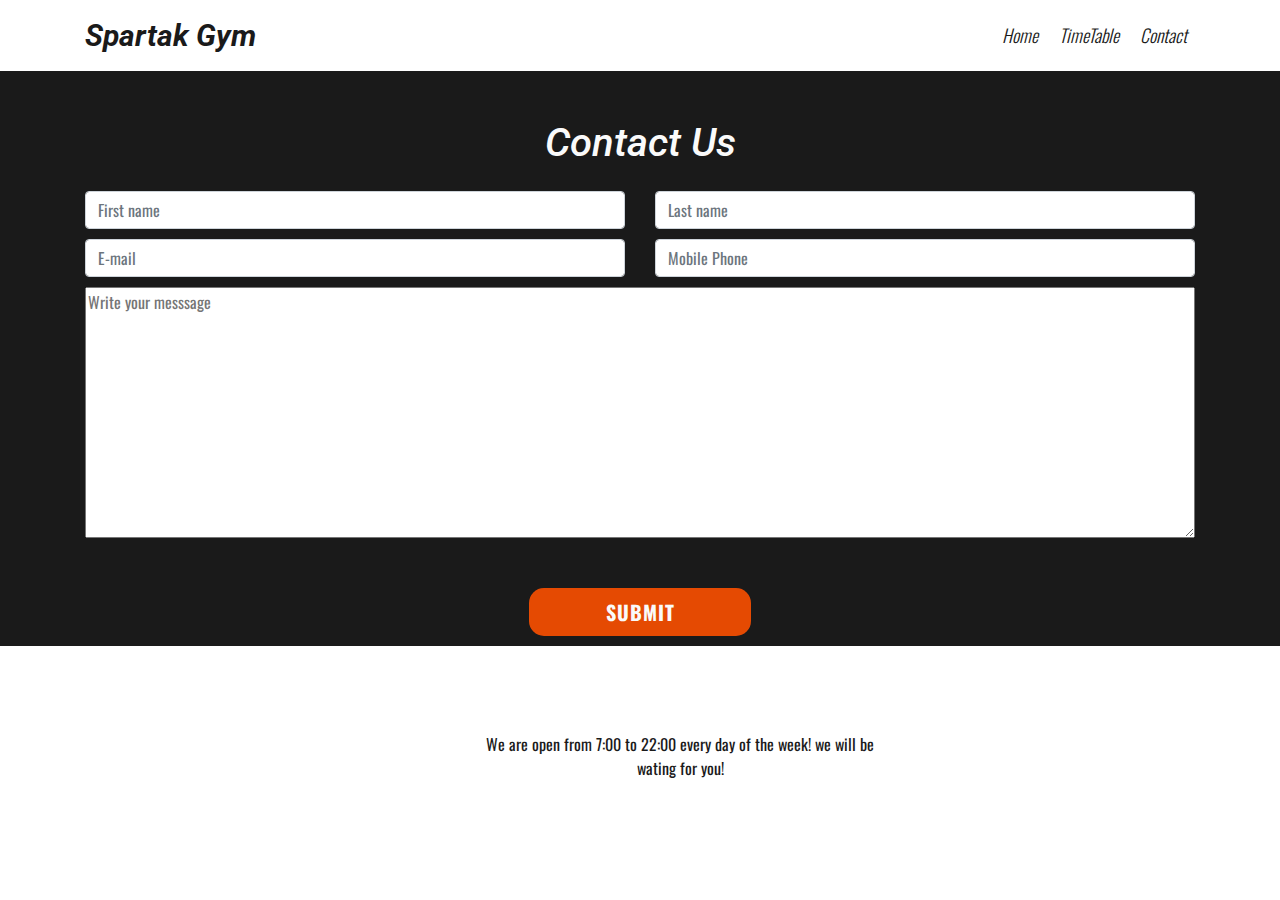
==== contact.html @ e70fc8d0 "updating contac.html and timetable.html and index.html layouts button and content" ====
<!DOCTYPE html>
<html lang="en">

<head>
	<meta charset="UTF-8">
	<meta name="viewport" content="width=device-width, initial-scale=1.0">
	<title>Spartak Gym</title>
	<!--BootStrapp-->
	<link rel="stylesheet" href="https://stackpath.bootstrapcdn.com/bootstrap/4.5.2/css/bootstrap.min.css"
		integrity="sha384-JcKb8q3iqJ61gNV9KGb8thSsNjpSL0n8PARn9HuZOnIxN0hoP+VmmDGMN5t9UJ0Z" crossorigin="anonymous">
	<!--FontAwesome-->
	<link rel="stylesheet" href="https://use.fontawesome.com/releases/v5.15.0/css/all.css"
		integrity="sha384-OLYO0LymqQ+uHXELyx93kblK5YIS3B2ZfLGBmsJaUyor7CpMTBsahDHByqSuWW+q" crossorigin="anonymous">
	<!--CustomCSS-->
	<link rel="stylesheet" href="assets/css/style.css">
</head>

<body>
	<!--Navbar-->
	<nav class="navbar navbar-expand-lg">
		<div class="container">
			<a class="navbar-brand logo-brand" href="index.html">Spartak Gym</a>
			<button class="navbar-toggler" type="button" data-toggle="collapse" data-target="#navbarSupportedContent" aria-controls="navbarSupportedContent" aria-expanded="false" aria-label="Toggle navigation">
    <i class="fas fa-bars"></i>
  </button>

			<div class="collapse navbar-collapse" id="navbarSupportedContent">
				<ul class="navbar-nav ml-auto">
					<li class="nav-item">
						<a class="nav-link nav-link-nav" href="index.html">Home</a>
					</li>
					<li class="nav-item">
						<a class="nav-link nav-link-nav" href="timetable.html">TimeTable</a>
					</li>
					<li class="nav-item">
						<a class="nav-link nav-link-nav" href="contact.html">Contact</a>
					</li>
				</ul>
			</div>
		</div>
	</nav>
	<!--/Navbar-->
	<!--Contact-->
	<section class="contact-bg">

		<div class="container">
			<div class="row">
				<div class="col contact-header mt-5">
					<h4>Contact Us</h4>
				</div>
			</div>
			<form class="form-section mt-3">
				<div class="row">
					<div class="col-sm-12 col-md-6">
						<input type="text" class="form-control inputs-style" placeholder="First name" required>
                    </div>
						<div class="col-sm-12 col-md-6">
							<input type="text" class="form-control inputs-style" placeholder="Last name" required>
                    </div>
						</div>
						<div class="row">
							<div class="col-sm-12 col-md-6">
								<input type="email" class="form-control inputs-style" placeholder="E-mail" required>
                    </div>
								<div class="col-sm-12 col-md-6">
									<input type="text" class="form-control inputs-style" placeholder="Mobile Phone" required>
                    </div>
								</div>
								<div class="row">
									<div class="col">
										<textarea name="contact" id="contact-text" cols="100" rows="10" placeholder="Write your messsage" required></textarea>
									</div>
								</div>
                                <div class="row">
                                    <div class="col text-center">
										<button  value="submit" class="btn btn-bg btn-lg">
                                        Submit
                                    </button>
									</div>
                                </div>
			</form>
		</div>
	</section>
	<!--/Contact-->
	<!--Footer-->
	<footer class="footer-site">
		<div class="container">
			<div class="row">
				<div class="col-sm-12 d-md-none d-lg-block col-lg-4">
					<div class="icon-footer">
						<a href="http://www.facebook.com" target="_blank">
							<i class="fab fa-facebook-f"></i>
						</a>
						<a href="http://www.instagram.com" target="_blank">
							<i class="fab fa-instagram"></i>
						</a>
						<a href="http://www.youtube.com" target="_blank">
							<i class="fab fa-youtube"></i>
						</a>
						<a href="http://www.twitter.com" target="_blank">
							<i class="fab fa-twitter"></i>
						</a>
					</div>
				</div>
				<div class="d-none d-md-block col-lg-8">
					<div class="location-time">
						<p>We are open from 7:00 to 22:00 every day of the week! we will be wating for you!</p>
						<iframe
							src="https://www.google.com/maps/embed?pb=!1m18!1m12!1m3!1d3280.886918277588!2d-55.706773685606095!3d-34.68280338043908!2m3!1f0!2f0!3f0!3m2!1i1024!2i768!4f13.1!3m3!1m2!1s0x95a01d057c825479%3A0x8a7ae8ecb82d20e7!2sClub%20Social%20y%20Deportivo%20Soca!5e0!3m2!1sen!2sie!4v1603006170565!5m2!1sen!2sie"
							width="300" height="150" frameborder="0" style="border:0;" allowfullscreen=""
							aria-hidden="false" tabindex="0" class="location"></iframe>
					</div>
				</div>
			</div>
		</div>
	</footer>
	<!--/Footer-->

	<!--BootStrap JavaScript-->
	<script src="https://code.jquery.com/jquery-3.5.1.slim.min.js"
		integrity="sha384-DfXdz2htPH0lsSSs5nCTpuj/zy4C+OGpamoFVy38MVBnE+IbbVYUew+OrCXaRkfj" crossorigin="anonymous">
	</script>
	<script src="https://cdn.jsdelivr.net/npm/popper.js@1.16.1/dist/umd/popper.min.js"
		integrity="sha384-9/reFTGAW83EW2RDu2S0VKaIzap3H66lZH81PoYlFhbGU+6BZp6G7niu735Sk7lN" crossorigin="anonymous">
	</script>
	<script src="https://stackpath.bootstrapcdn.com/bootstrap/4.5.2/js/bootstrap.min.js"
		integrity="sha384-B4gt1jrGC7Jh4AgTPSdUtOBvfO8shuf57BaghqFfPlYxofvL8/KUEfYiJOMMV+rV" crossorigin="anonymous">
	</script>
</body>

</html>
---- assets/css/style.css ----
/*---------------------------------------------FONT AWESOME */

@import url('https://fonts.googleapis.com/css2?family=Oswald:wght@200;300;400;500;600;700&family=Roboto:ital,wght@0,400;0,500;0,700;1,500;1,700&display=swap');

body {
    font-family: 'Oswald', sans-serif;
}

/*---------------------------------------------UTILITIES */

/*---------------------------------------------NAVBAR */

.logo-brand {
    font-family: 'Roboto', sans-serif;
    font-weight: 700;
    font-size: 30px;
    font-style: italic;
    color: #1a1a1a;
}

.logo-brand:hover {
    color: #1a1a1a;
}

.nav-link-nav {
    font-weight: 300;
    font-style: italic;
    font-size: 18px;
    color: #1a1a1a;
    margin-left: 5px;
}

.nav-link-nav:hover {
    color: #1a1a1a;
}

.navbar-toggler i {
    font-size: 33px;
}

/*---------------------------------------------HERO */

.hero {
    height: 100vh;
    background: url(../images/sport-image.jpg) bottom center fixed;
    background-size: cover;
    text-align: center;
    display: flex;
    align-items: center;
    justify-content: center;
}

.hero-text h1 {
    color: #fafafa;
    font-family: 'Roboto', sans-serif;
    font-weight: 700;
    font-style: italic;
    font-size: 45px;
}

.hero-text p {
    color: rgb(209, 186, 186);
    margin-top: 20px;
    letter-spacing: 1px;
    font-size: 18px;
}

.btn-bg {
    background: rgba(255, 81, 0, 0.89);
    width: 20%;
    border-radius: 15px;
    color: #fafafa;
    font-size: 20px;
    letter-spacing: 1px;
    font-weight: 700;
    text-transform: uppercase;
    margin-top: 50px;
}

.btn-bg:hover {
    color: #fafafa;
}

/*---------------------------------------------MOTIVATION */

.motivation {
    text-align: center;
    height: 100vh;
    display: flex;
    align-items: flex-start;
}

.motivation h2 {
    font-family: 'Roboto', sans-serif;
    font-style: italic;
    font-weight: 700;
    font-size: 35px;
    letter-spacing: 1px;
    margin-top: 10px;
}

.motivation p {
    font-style: italic;
    margin-top: 25px;
}

.head-line {
    font-size: 25px;
    font-weight: 700;
    color: rgb(243, 71, 8);
}

.embed-responsive {
    width: 40%;
    margin: auto;
    margin-top: 110px;
}

/*---------------------------------------------Exercise */

.exercise {
    background: #1a1a1a;
}
.exercise-bg {
    background: url(../images/exercise.jpg);
    background-size: cover;
    background-position: center;
    height: 100vh;
    text-align: center;
    margin: auto;
}

.exercise-bg h2 {
    color: #fafafa;
    font-size: 50px;
}

.exercise-text {
    font-style: italic;
    margin-top: 10px;
}

.exercise-text h4 {
    color: #f54b08;
    font-weight: 700;
    text-decoration: underline;
    letter-spacing: 1px;
}

.exercise-text p {
    color: #fafafa;
}

/*---------------------------------------------Products */

.products {
    height: 100vh;
    background: #fafafa;
}

.products-header a {
    text-decoration: none;
}

.products-header h2 {
    font-size: 33px;
    font-weight: 700;
    text-align: center;
    margin-top: 40px;
    margin-bottom: 30px;
    color: #1a1a1a;

}

.text-products {
    height: 100vh;
}

.text-product {
    color: #1a1a1a;
    
}

.text-product h5 {
    font-size: 30px;
    color: #f54b08;
}


.text-product a {
    color: #1a1a1a;;
}


.product-image {
    height: 75vh;
    background: url(../images/product-image.jpg);
    background-size: cover;
}

/*---------------------------------------------Opinion */

.opinion-bg {
    background: #1a1a1a;
    color: #fafafa;
    height: 100vh;
}

.opinion {
    margin-bottom: 0;
    padding-bottom: 0;
    text-align: center;
}

.opinion-header {
    text-align: center;
    font-size: 35px;
    font-weight: 700;
    font-style: italic;
    margin-bottom: 40px;
}

.opinion-sub-header {
    text-align: center;
    font-size: 25px;
    font-weight: 400;
    font-style: italic;
}

.opinion-img {
    width: 100px;
    height: 100px;
    border-radius: 50%;
    margin: auto;
}

.opinion h6 {
    text-align: center;
    color: rgb(236, 69, 8);
}
.opinion p {
    text-align: center;
}

/*---------------------------------------------Footer */

.footer-site {
    height: 15vh;
    margin-top: 50px;
    display: flex;
    text-align: center;
    align-items: center;
}

.icon-footer {
    display: flex;
    align-items: center;
    justify-content: space-between;
    margin: auto;
    margin-top: 12%;
}

.icon-footer a i {
    font-size: 30px;
    color: black;
    font-weight: 700;
    margin-right: 20px;
}

.location-time {
    color: #1a1a1a;
    display: flex;
    text-align: center;
    align-items: center;
    justify-content: space-evenly;
}

.location {
    padding-bottom: 40px;
}


/*---------------------------------------------Table */

.timetable {
    background: black;
    padding-bottom: 20px;
}

.card {
    border: black;
}

.card-header {
    background: black;
    border: none;
}

.card-body {
    background: black;
}

.table-sub-header {
    text-align: center;
    font-weight: 700;
    font-style: italic;
    color: #fafafa;
}

.table-sub-header h2 {
    font-size: 40px;
}
.btn-header {
    font-style: italic;
    font-weight: 700;
    color: black;;
    background: rgb(231, 78, 23);
}

.btn-header:hover {
    color: black;
}

.table-bg {
    background: rgb(119, 105, 105);
    color: #fafafa;
    text-align: center;
}

.table-heading {
    font-size: 25px;
    font-style: italic;
    font-weight: 700;
    color: black;
}

/*---------------------------------------------Contact */

.contact-bg {
    background: #1a1a1a;
}
.form-section {
    padding-bottom: 10px;
}

.contact-header {
    font-family: 'Roboto', sans-serif;
    font-weight: 700;
    font-style: italic;
    color: #fafafa;
    text-align: center;
}

.contact-header h4 {
    font-size: 40px;
}

.inputs-style {
    margin-bottom: 10px;
}

#contact-text {
    width: 100%;
    height: 100%;
}


/*---------------------------------------------Media Queries */

/*---------------------------------------------Hero */

@media screen and (max-width: 812px) {
    .hero {
        height: 100vh;
        background: url(../images/hero-image-mobile.jpg) no-repeat center center;
        background-size: cover;
    }
}

/*---------------------------------------------Motivation */

@media (max-width: 812px) {

    .motivation {
        height: auto;
    }

    .embed-responsive{
        width: 100%;
    }
}

/*---------------------------------------------Opinion */

@media (max-width: 812px) {
    .opinion-bg {
        height: auto;
    }
}

/*---------------------------------------------Footer */

@media (max-width: 812px) {
    .footer-site {
        display: flex;
        align-items: center;
        justify-content: space-between;
        padding-bottom: 100px;
    }
}

/*---------------------------------------------Contact */

@media (max-width: 812px) {
    .btn-bg {
        width: 50%;
    }
}
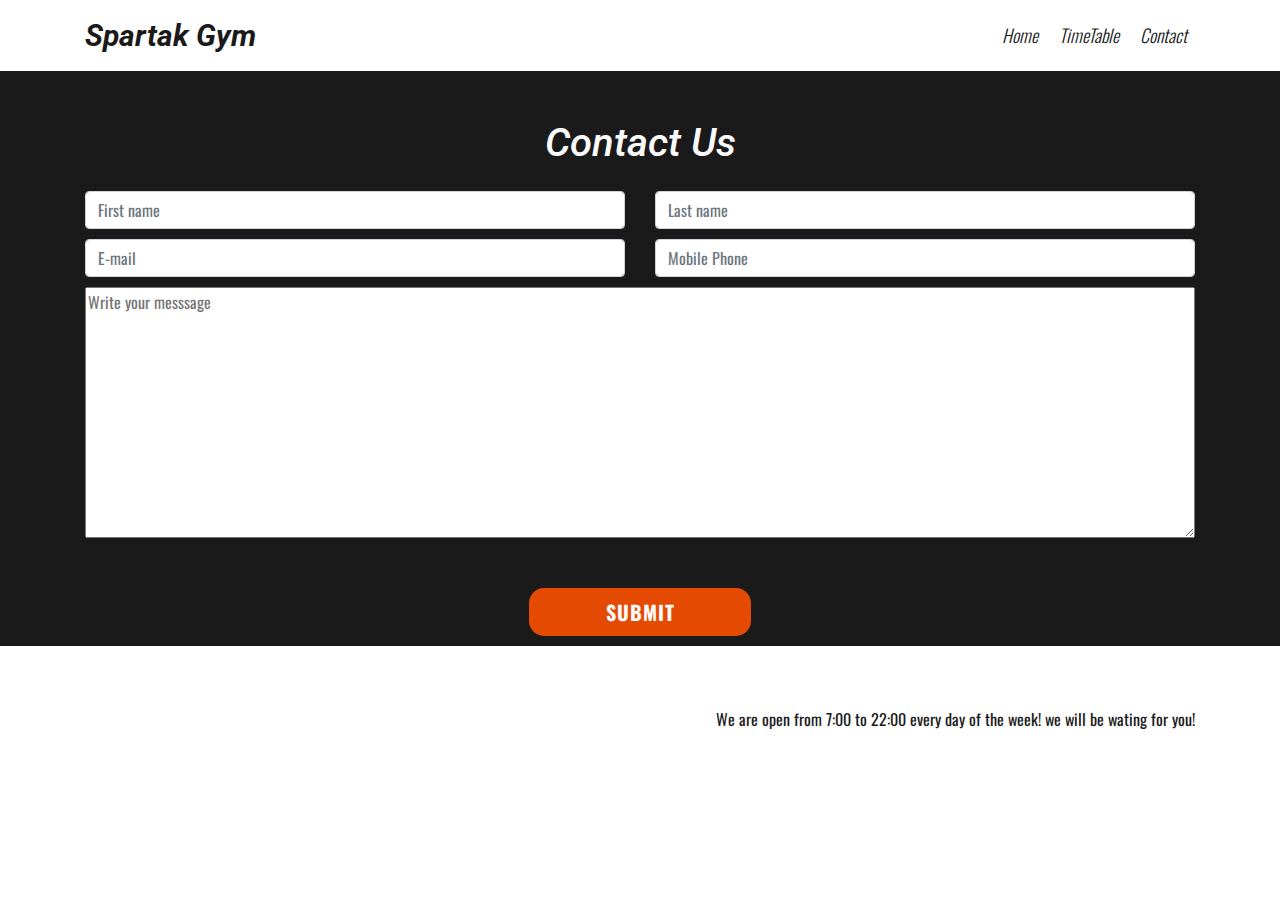
==== commit c8887fbc: "http.server" ====
--- a/contact.html
+++ b/contact.html
@@ -86,7 +86,7 @@
 	<footer class="footer-site">
 		<div class="container">
 			<div class="row">
-				<div class="col-sm-12 d-md-none d-lg-block col-lg-4">
+				<div class="col-sm-12 col-md-4 col-lg-4">
 					<div class="icon-footer">
 						<a href="http://www.facebook.com" target="_blank">
 							<i class="fab fa-facebook-f"></i>
@@ -102,13 +102,9 @@
 						</a>
 					</div>
 				</div>
-				<div class="d-none d-md-block col-lg-8">
-					<div class="location-time">
+				<div class="d-none d-md-block col-md-8 col-lg-8">
+					<div class="time">
 						<p>We are open from 7:00 to 22:00 every day of the week! we will be wating for you!</p>
-						<iframe
-							src="https://www.google.com/maps/embed?pb=!1m18!1m12!1m3!1d3280.886918277588!2d-55.706773685606095!3d-34.68280338043908!2m3!1f0!2f0!3f0!3m2!1i1024!2i768!4f13.1!3m3!1m2!1s0x95a01d057c825479%3A0x8a7ae8ecb82d20e7!2sClub%20Social%20y%20Deportivo%20Soca!5e0!3m2!1sen!2sie!4v1603006170565!5m2!1sen!2sie"
-							width="300" height="150" frameborder="0" style="border:0;" allowfullscreen=""
-							aria-hidden="false" tabindex="0" class="location"></iframe>
 					</div>
 				</div>
 			</div>
--- a/assets/css/style.css
+++ b/assets/css/style.css
@@ -94,9 +94,10 @@
     font-family: 'Roboto', sans-serif;
     font-style: italic;
     font-weight: 700;
-    font-size: 35px;
+    font-size: 45px;
     letter-spacing: 1px;
     margin-top: 10px;
+    color: rgb(245, 73, 11);
 }
 
 .motivation p {
@@ -107,7 +108,7 @@
 .head-line {
     font-size: 25px;
     font-weight: 700;
-    color: rgb(243, 71, 8);
+    color: #1a1a1a;
 }
 
 .embed-responsive {
@@ -186,9 +187,13 @@
     color: #f54b08;
 }
 
-
-.text-product a {
-    color: #1a1a1a;;
+.text-product p {
+    margin-bottom: 0;
+}
+
+.text-product a i {
+    color: #1a1a1a;
+    margin-bottom: 30px;
 }
 
 
@@ -242,11 +247,16 @@
     text-align: center;
 }
 
+/*---------------------------------------------Location */
+
+.location {
+    height: 100vh;
+}
+
 /*---------------------------------------------Footer */
 
 .footer-site {
     height: 15vh;
-    margin-top: 50px;
     display: flex;
     text-align: center;
     align-items: center;
@@ -257,7 +267,7 @@
     align-items: center;
     justify-content: space-between;
     margin: auto;
-    margin-top: 12%;
+    margin-top: 8%;
 }
 
 .icon-footer a i {
@@ -267,16 +277,12 @@
     margin-right: 20px;
 }
 
-.location-time {
-    color: #1a1a1a;
-    display: flex;
-    text-align: center;
+.time {
+    color: #1a1a1a;
+    text-align: right;
     align-items: center;
-    justify-content: space-evenly;
-}
-
-.location {
-    padding-bottom: 40px;
+    margin: auto;
+    margin-top: 30px;
 }
 
 
@@ -405,7 +411,7 @@
         display: flex;
         align-items: center;
         justify-content: space-between;
-        padding-bottom: 100px;
+        padding-bottom: 40px;
     }
 }
 
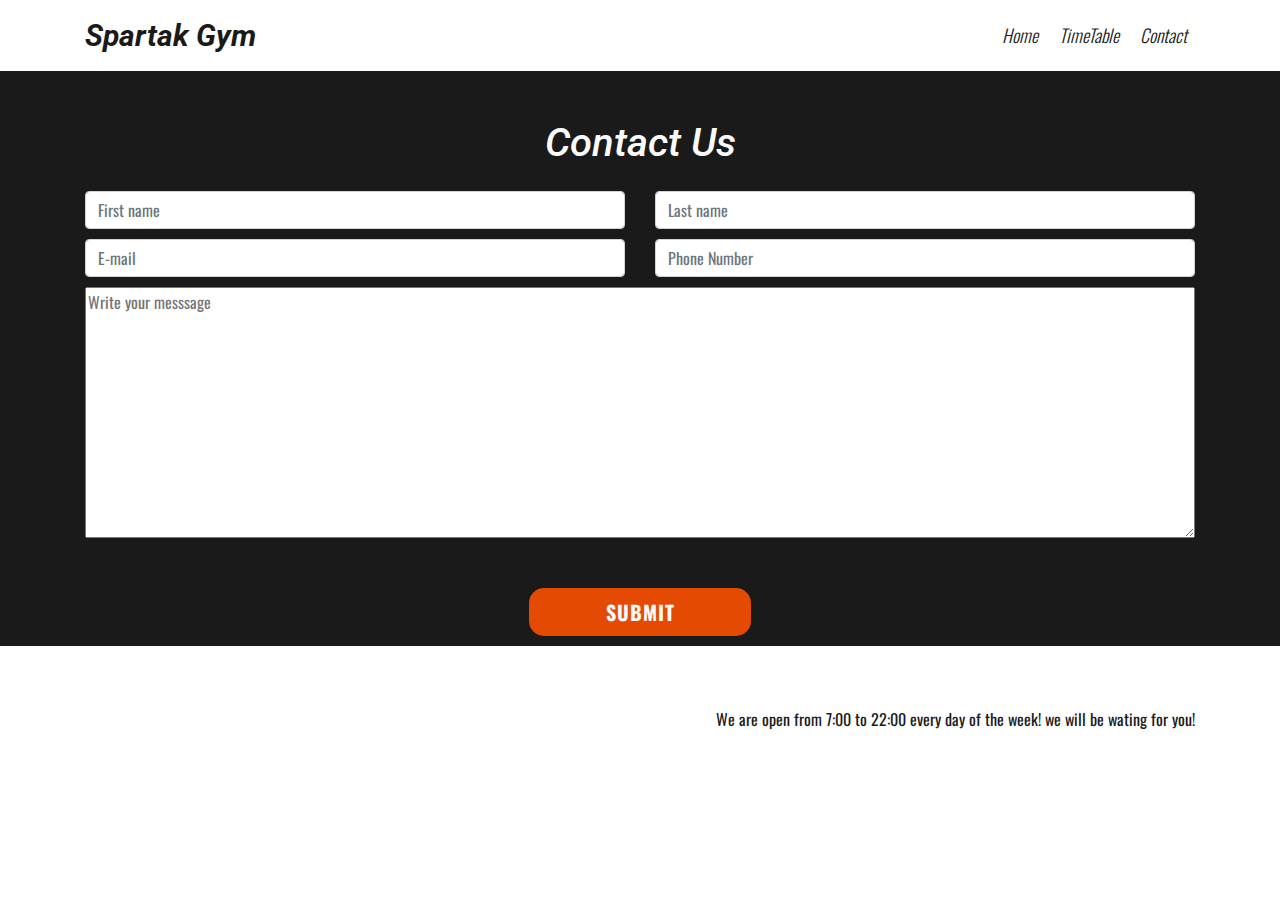
==== commit 15f9ebdf: "Fixing gramatical errors" ====
--- a/contact.html
+++ b/contact.html
@@ -63,7 +63,7 @@
 								<input type="email" class="form-control inputs-style" placeholder="E-mail" required>
                     </div>
 								<div class="col-sm-12 col-md-6">
-									<input type="text" class="form-control inputs-style" placeholder="Mobile Phone" required>
+									<input type="text" class="form-control inputs-style" placeholder="Phone Number" required>
                     </div>
 								</div>
 								<div class="row">
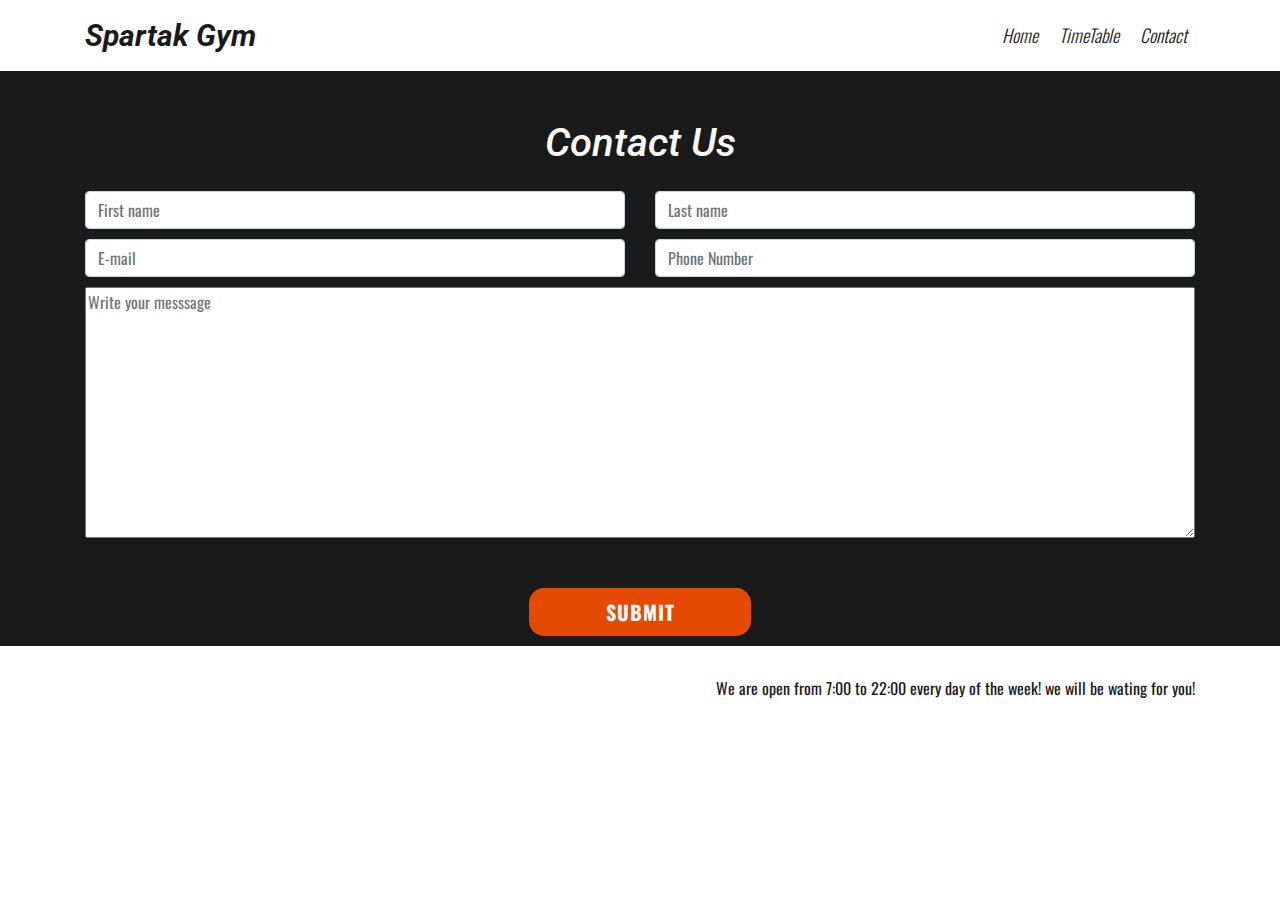
==== commit 286b1605: "adding comments and updating readme.md file" ====
--- a/contact.html
+++ b/contact.html
@@ -20,10 +20,12 @@
 	<nav class="navbar navbar-expand-lg">
 		<div class="container">
 			<a class="navbar-brand logo-brand" href="index.html">Spartak Gym</a>
+			<!-- Bars Icon-->
 			<button class="navbar-toggler" type="button" data-toggle="collapse" data-target="#navbarSupportedContent" aria-controls="navbarSupportedContent" aria-expanded="false" aria-label="Toggle navigation">
     <i class="fas fa-bars"></i>
   </button>
-
+			<!-- /Bars Icon-->
+			<!-- Collapse Menu-->
 			<div class="collapse navbar-collapse" id="navbarSupportedContent">
 				<ul class="navbar-nav ml-auto">
 					<li class="nav-item">
@@ -71,13 +73,13 @@
 										<textarea name="contact" id="contact-text" cols="100" rows="10" placeholder="Write your messsage" required></textarea>
 									</div>
 								</div>
-                                <div class="row">
-                                    <div class="col text-center">
+								<div class="row">
+									<div class="col text-center">
 										<button  value="submit" class="btn btn-bg btn-lg">
                                         Submit
                                     </button>
 									</div>
-                                </div>
+								</div>
 			</form>
 		</div>
 	</section>
@@ -86,6 +88,7 @@
 	<footer class="footer-site">
 		<div class="container">
 			<div class="row">
+				<!-- Social Links-->
 				<div class="col-sm-12 col-md-4 col-lg-4">
 					<div class="icon-footer">
 						<a href="http://www.facebook.com" target="_blank">
@@ -102,6 +105,7 @@
 						</a>
 					</div>
 				</div>
+				<!-- Opening Hours-->
 				<div class="d-none d-md-block col-md-8 col-lg-8">
 					<div class="time">
 						<p>We are open from 7:00 to 22:00 every day of the week! we will be wating for you!</p>
--- a/assets/css/style.css
+++ b/assets/css/style.css
@@ -48,6 +48,7 @@
     display: flex;
     align-items: center;
     justify-content: center;
+    overflow: scroll;
 }
 
 .hero-text h1 {
@@ -88,6 +89,7 @@
     height: 100vh;
     display: flex;
     align-items: flex-start;
+    overflow: scroll;
 }
 
 .motivation h2 {
@@ -155,8 +157,9 @@
 /*---------------------------------------------Products */
 
 .products {
-    height: 100vh;
     background: #fafafa;
+    height: 100vh;
+    overflow: scroll;
 }
 
 .products-header a {
@@ -188,14 +191,8 @@
 }
 
 .text-product p {
-    margin-bottom: 0;
-}
-
-.text-product a i {
-    color: #1a1a1a;
-    margin-bottom: 30px;
-}
-
+    margin-bottom: 40px;
+}
 
 .product-image {
     height: 75vh;
@@ -209,6 +206,7 @@
     background: #1a1a1a;
     color: #fafafa;
     height: 100vh;
+    overflow: scroll;
 }
 
 .opinion {
@@ -233,8 +231,8 @@
 }
 
 .opinion-img {
-    width: 100px;
-    height: 100px;
+    width: 120px;
+    height: 120px;
     border-radius: 50%;
     margin: auto;
 }
@@ -245,18 +243,32 @@
 }
 .opinion p {
     text-align: center;
+    margin-bottom: 10px;
 }
 
 /*---------------------------------------------Location */
 
 .location {
     height: 100vh;
+    overflow: hidden;
+}
+
+.location-header {
+    font-style: italic;
+    text-align: center;
+    margin-top: 10px;
+    font-weight: 700;
+    font-family: 'Roboto', sans-serif;
+}
+.map {
+    width: 100%;
+    height: 90%;
 }
 
 /*---------------------------------------------Footer */
 
 .footer-site {
-    height: 15vh;
+    height: auto;
     display: flex;
     text-align: center;
     align-items: center;
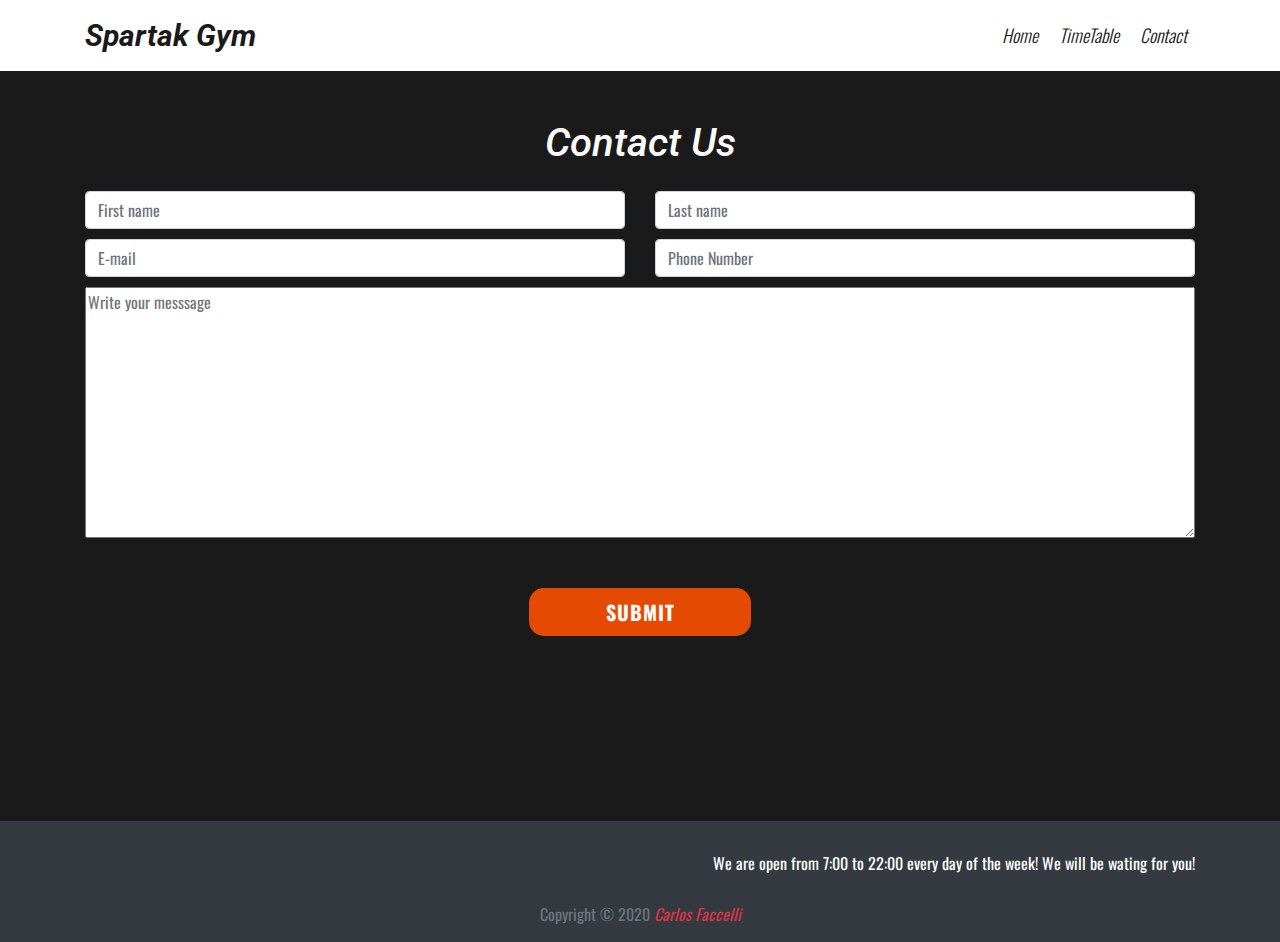
==== commit 220c2edf: "Fixed layout on index.html, changed bg color and added last line on footer" ====
--- a/contact.html
+++ b/contact.html
@@ -85,7 +85,7 @@
 	</section>
 	<!--/Contact-->
 	<!--Footer-->
-	<footer class="footer-site">
+	<footer class="footer-site bg-dark text-white">
 		<div class="container">
 			<div class="row">
 				<!-- Social Links-->
@@ -108,8 +108,13 @@
 				<!-- Opening Hours-->
 				<div class="d-none d-md-block col-md-8 col-lg-8">
 					<div class="time">
-						<p>We are open from 7:00 to 22:00 every day of the week! we will be wating for you!</p>
+						<p>We are open from 7:00 to 22:00 every day of the week! We will be wating for you!</p>
 					</div>
+				</div>
+			</div>
+			<div class="row text-center mx-auto">
+				<div class="col-12">
+					<p class="text-muted mt-2">Copyright &copy; 2020 <a href="https://github.com/CarlosFaccelli26" target="_blank" class="text-decoration-none text-danger"><em>Carlos Faccelli</em></p></a>
 				</div>
 			</div>
 		</div>
--- a/assets/css/style.css
+++ b/assets/css/style.css
@@ -4,9 +4,18 @@
 
 body {
     font-family: 'Oswald', sans-serif;
-}
-
-/*---------------------------------------------UTILITIES */
+    min-height: 100vh;
+}
+
+.bg-black {
+    background: #1a1a1a;
+    min-height: 100vh;
+}
+
+.bg-white {
+    background: #fff;
+    min-height: 100vh;
+}
 
 /*---------------------------------------------NAVBAR */
 
@@ -76,23 +85,41 @@
     font-weight: 700;
     text-transform: uppercase;
     margin-top: 50px;
+    transition: all .5s;
 }
 
 .btn-bg:hover {
-    color: #fafafa;
+    color: rgba(255, 81, 0, 0.89);
+    background: #fff;
+}
+
+.border-success {
+    border: 1px solid green;
+}
+
+.border-danger {
+    border: 1px solid red;
+}
+
+.invalid-password {
+    color: red;
+}
+
+.valid-password {
+    color: green;
 }
 
 /*---------------------------------------------MOTIVATION */
 
-.motivation {
-    text-align: center;
-    height: 100vh;
+.motivation-bg {
+    text-align: center;
+    min-height: 100vh;
     display: flex;
     align-items: flex-start;
     overflow: scroll;
 }
 
-.motivation h2 {
+.motivation-bg h2 {
     font-family: 'Roboto', sans-serif;
     font-style: italic;
     font-weight: 700;
@@ -111,19 +138,17 @@
     font-size: 25px;
     font-weight: 700;
     color: #1a1a1a;
+    line-height: 60px;
 }
 
 .embed-responsive {
-    width: 40%;
+    width: 80%;
     margin: auto;
     margin-top: 110px;
 }
 
 /*---------------------------------------------Exercise */
 
-.exercise {
-    background: #1a1a1a;
-}
 .exercise-bg {
     background: url(../images/exercise.jpg);
     background-size: cover;
@@ -141,6 +166,7 @@
 .exercise-text {
     font-style: italic;
     margin-top: 10px;
+    line-height: 40px;
 }
 
 .exercise-text h4 {
@@ -156,33 +182,25 @@
 
 /*---------------------------------------------Products */
 
-.products {
-    background: #fafafa;
-    height: 100vh;
-    overflow: scroll;
-}
-
-.products-header a {
-    text-decoration: none;
-}
-
 .products-header h2 {
     font-size: 33px;
     font-weight: 700;
     text-align: center;
-    margin-top: 40px;
-    margin-bottom: 30px;
-    color: #1a1a1a;
+    color: #1a1a1a;
+    height: 15vh;
+    margin-top: 25px;
 
 }
 
 .text-products {
-    height: 100vh;
+    height: 75vh;
+    overflow: scroll;
 }
 
 .text-product {
     color: #1a1a1a;
-    
+    height: auto;
+    line-height: 10vh;
 }
 
 .text-product h5 {
@@ -191,28 +209,28 @@
 }
 
 .text-product p {
-    margin-bottom: 40px;
+    font-weight: 500;
 }
 
 .product-image {
     height: 75vh;
     background: url(../images/product-image.jpg);
     background-size: cover;
+    background-position: bottom;
 }
 
 /*---------------------------------------------Opinion */
 
 .opinion-bg {
-    background: #1a1a1a;
-    color: #fafafa;
-    height: 100vh;
-    overflow: scroll;
+    color: #fff;
 }
 
 .opinion {
     margin-bottom: 0;
     padding-bottom: 0;
     text-align: center;
+    line-height: 50px;
+    height: 380px;
 }
 
 .opinion-header {
@@ -221,6 +239,7 @@
     font-weight: 700;
     font-style: italic;
     margin-bottom: 40px;
+    color: #fff;
 }
 
 .opinion-sub-header {
@@ -235,6 +254,7 @@
     height: 120px;
     border-radius: 50%;
     margin: auto;
+    object-fit: cover;
 }
 
 .opinion h6 {
@@ -284,13 +304,18 @@
 
 .icon-footer a i {
     font-size: 30px;
-    color: black;
+    color: #fff;
     font-weight: 700;
     margin-right: 20px;
+    transition: all .5s ease;
+}
+
+.icon-footer a i:hover {
+    color: #f54b08;
 }
 
 .time {
-    color: #1a1a1a;
+    color: #fff;
     text-align: right;
     align-items: center;
     margin: auto;
@@ -303,6 +328,7 @@
 .timetable {
     background: black;
     padding-bottom: 20px;
+    min-height: calc(100vh - 150px);
 }
 
 .card {
@@ -356,6 +382,7 @@
 
 .contact-bg {
     background: #1a1a1a;
+    min-height: calc(100vh - 150px);
 }
 .form-section {
     padding-bottom: 10px;
@@ -412,6 +439,10 @@
 
 @media (max-width: 812px) {
     .opinion-bg {
+        height: auto;
+    }
+
+    .opinion {
         height: auto;
     }
 }
@@ -425,6 +456,10 @@
         justify-content: space-between;
         padding-bottom: 40px;
     }
+
+    .footer-site p {
+        margin-top: 3rem!important;   
+    }
 }
 
 /*---------------------------------------------Contact */
